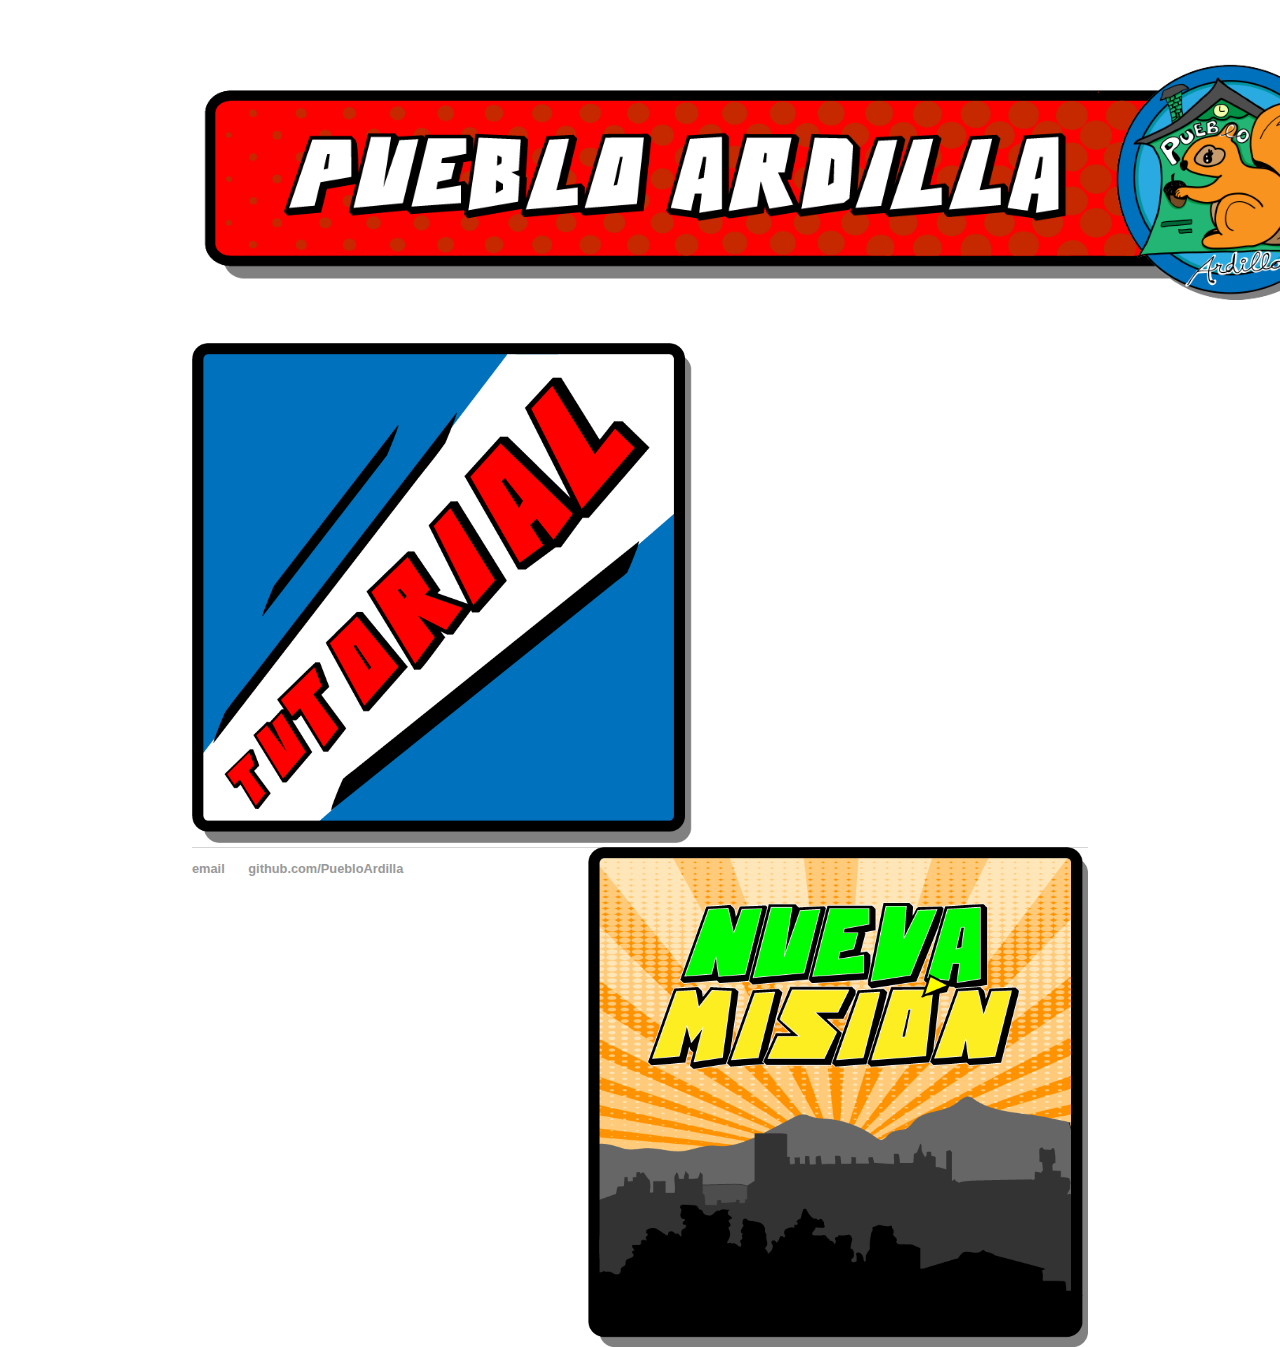
==== index.html @ eaf0de31 "Update index.html" ====
<!DOCTYPE html>
<html>
	<head>
		<title>Pueblo Ardilla</title>
		<link rel="stylesheet" type="text/css" href="/css/main.css">
	</head>
	<body>		
		<div class="container">
    		<div class="blurb">
        		<h1><img alt="Logo" src="img/banner ardilla.png" width="1200" height="240" onclick="alert('Hello World')"/></h1>
			<div>				
         			<img alt="tutorial" src="img/tutorial.png" width="500" height="500" onclick="alert('Hello World')"/>
				<img alt="nueva-mision" src="img/nueva-mision.png" width="500" height="500" IMG align="right" onclick="alert('Hello World')"/>
      				
			</div>	
    		</div><!-- /.blurb -->
		</div><!-- /.container -->
		<footer>
    		<ul>
        		<li><a href="mailto:patricia.ct89@gmail.com">email</a></li>
        		<li><a href="https://github.com/PuebloArdilla">github.com/PuebloArdilla</a></li>
		</ul>
		</footer>
	</body>
</html>
---- css/main.css ----
body {
    margin: 60px auto;
    width: 70%;
}
nav ul, footer ul {
    font-family:'Helvetica', 'Arial', 'Sans-Serif';
    padding: 0px;
    list-style: none;
    font-weight: bold;
}
nav ul li, footer ul li {
    display: inline;
    margin-right: 20px;
}
a {
    text-decoration: none;
    color: #999;
}
a:hover {
    text-decoration: underline;
}
h1 {
    font-size: 3em;
    font-family:'Helvetica', 'Arial', 'Sans-Serif';
}
p {
    font-size: 1.5em;
    line-height: 1.4em;
    color: #333;
}
footer {
    border-top: 1px solid #d5d5d5;
    font-size: .8em;
}

ul.posts { 
    margin: 20px auto 40px; 
    font-size: 1.5em;
}

ul.posts li {
    list-style: none;
}
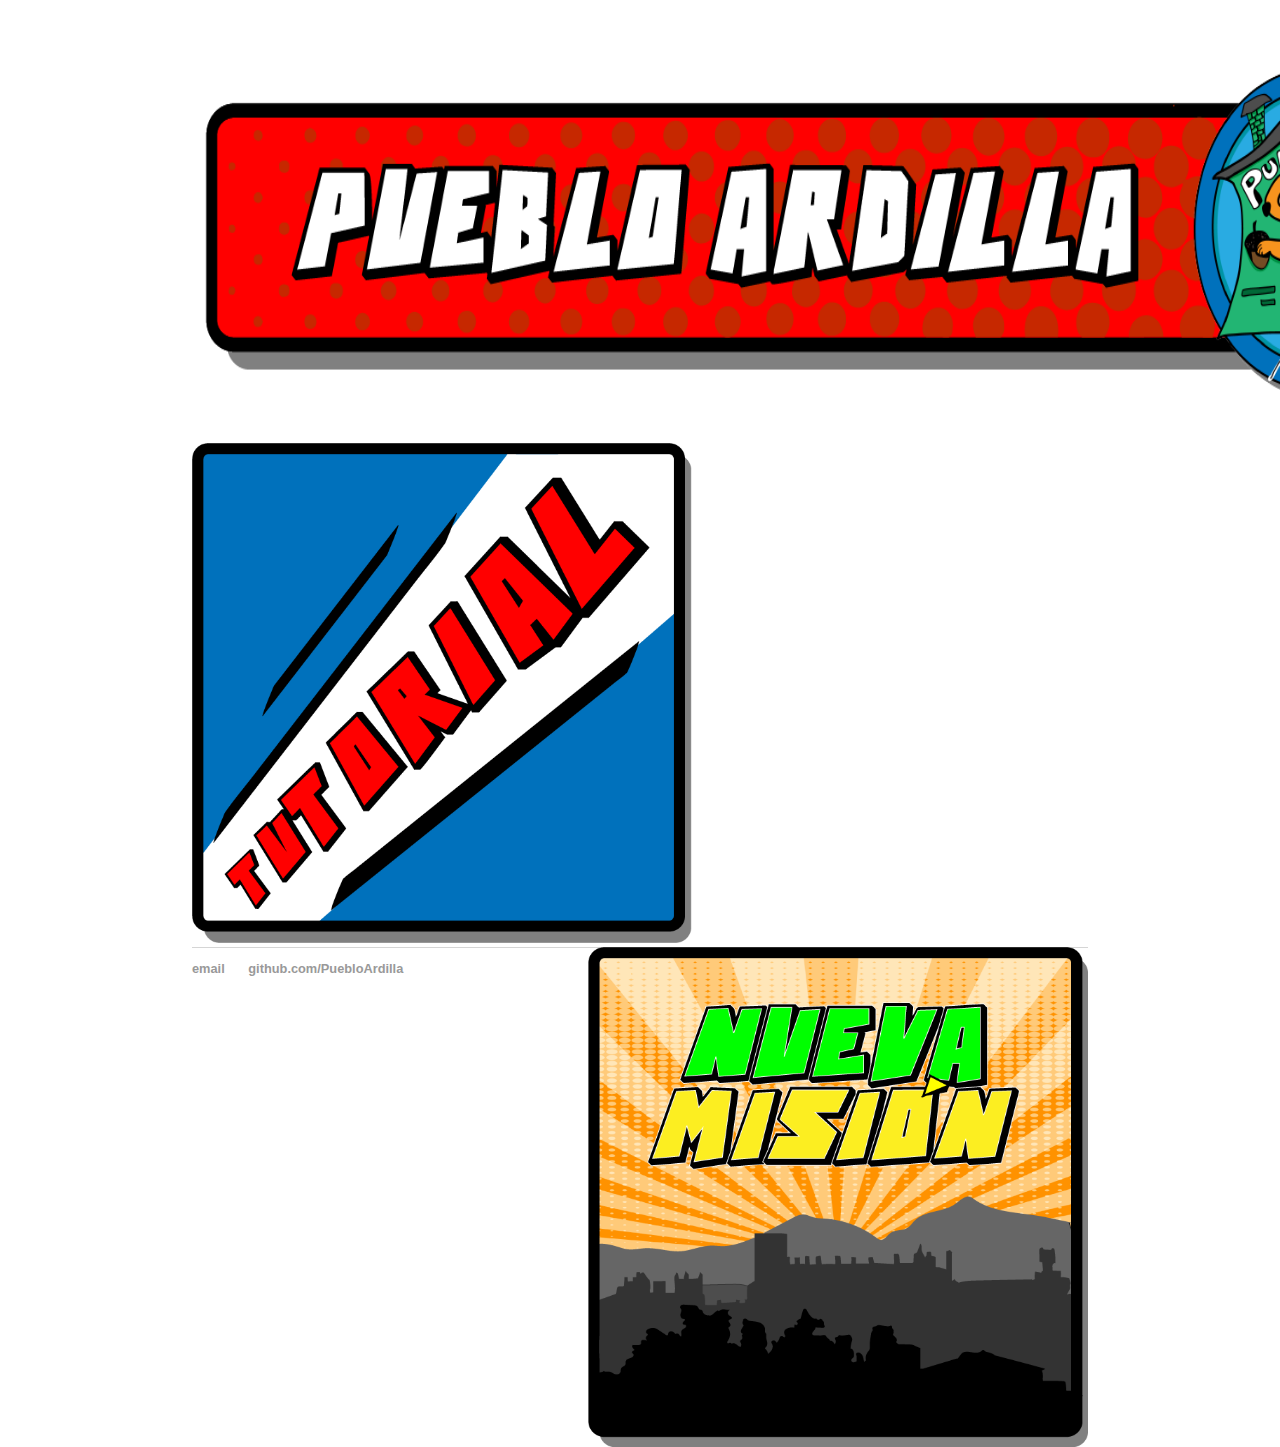
==== commit 47b78267: "Update index.html" ====
--- a/index.html
+++ b/index.html
@@ -7,7 +7,7 @@
 	<body>		
 		<div class="container">
     		<div class="blurb">
-        		<h1><img alt="Logo" src="img/banner ardilla.png" width="1200" height="240" onclick="alert('Hello World')"/></h1>
+        		<h1><img alt="Logo" src="img/banner ardilla.png" width="1300" height="340" onclick="alert('Hello World')"/></h1>
 			<div>				
          			<img alt="tutorial" src="img/tutorial.png" width="500" height="500" onclick="alert('Hello World')"/>
 				<img alt="nueva-mision" src="img/nueva-mision.png" width="500" height="500" IMG align="right" onclick="alert('Hello World')"/>
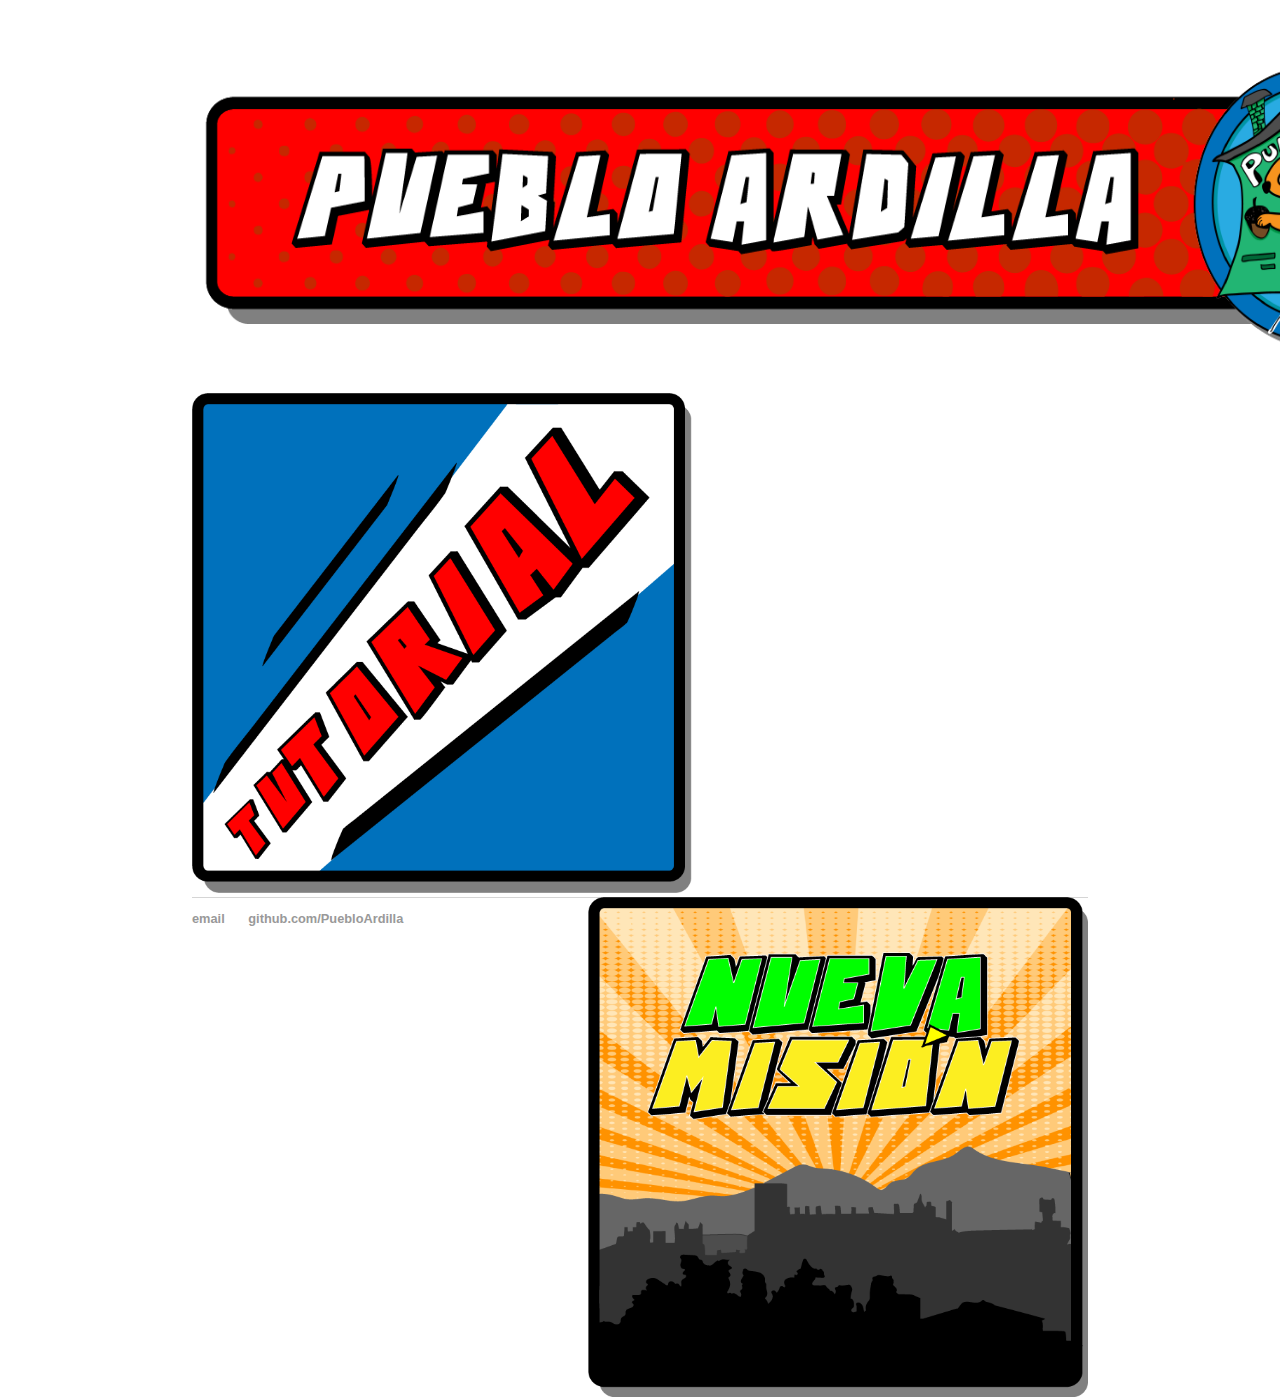
==== commit 18557396: "Update index.html" ====
--- a/index.html
+++ b/index.html
@@ -7,7 +7,7 @@
 	<body>		
 		<div class="container">
     		<div class="blurb">
-        		<h1><img alt="Logo" src="img/banner ardilla.png" width="1300" height="340" onclick="alert('Hello World')"/></h1>
+        		<h1><img alt="Logo" src="img/banner ardilla.png" width="1300" height="290" onclick="alert('Hello World')"/></h1>
 			<div>				
          			<img alt="tutorial" src="img/tutorial.png" width="500" height="500" onclick="alert('Hello World')"/>
 				<img alt="nueva-mision" src="img/nueva-mision.png" width="500" height="500" IMG align="right" onclick="alert('Hello World')"/>
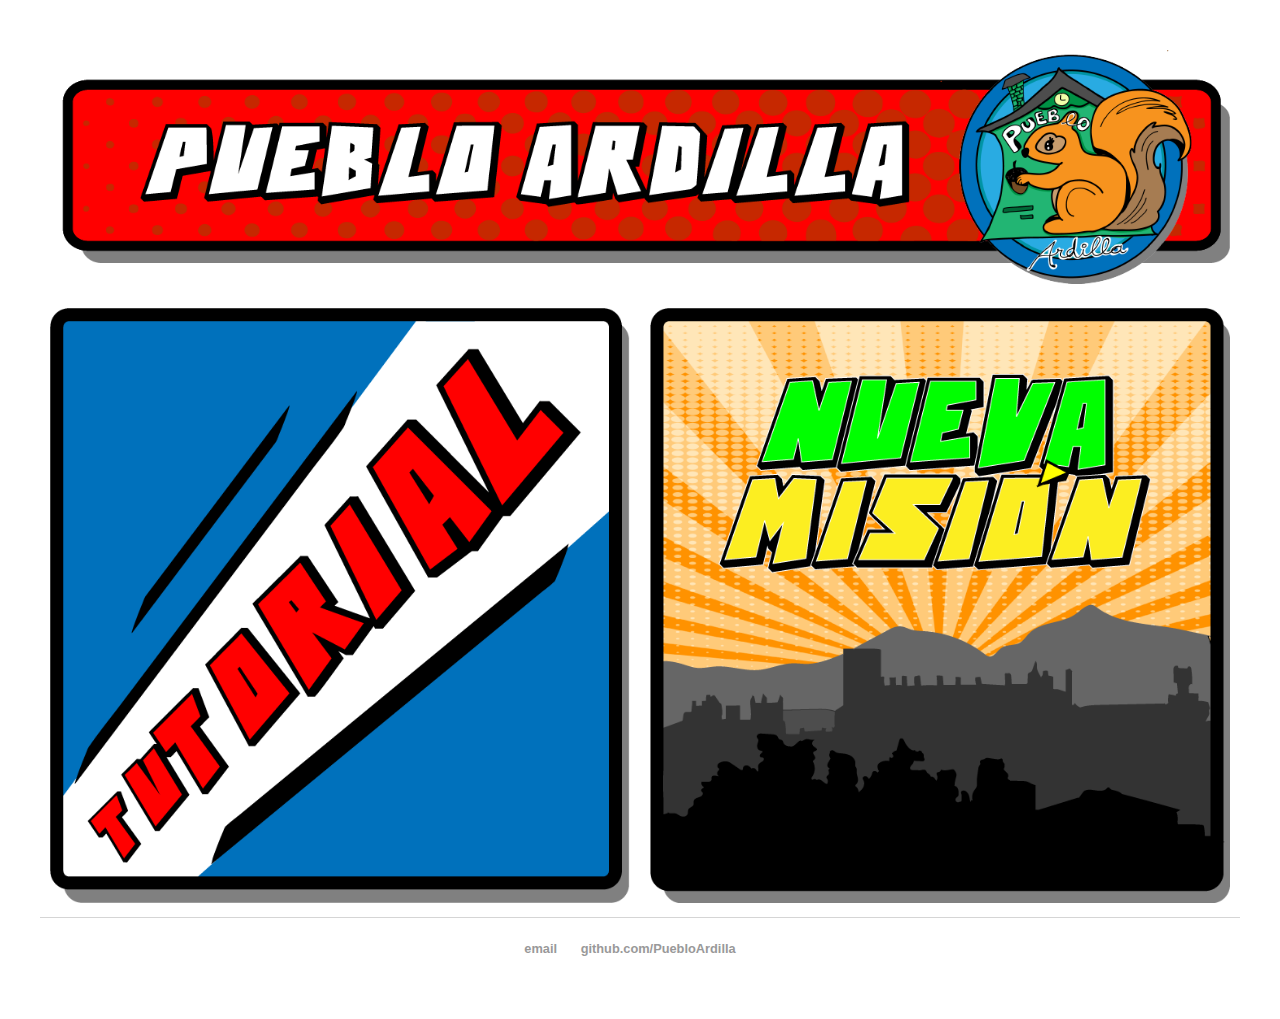
==== commit 4c5c263d: "Update index.html" ====
--- a/index.html
+++ b/index.html
@@ -1,25 +1,20 @@
 <!DOCTYPE html>
 <html>
-	<head>
-		<title>Pueblo Ardilla</title>
-		<link rel="stylesheet" type="text/css" href="/css/main.css">
-	</head>
-	<body>		
-		<div class="container">
-    		<div class="blurb">
-        		<h1><img alt="Logo" src="img/banner ardilla.png" width="1300" height="290" onclick="alert('Hello World')"/></h1>
-			<div>				
-         			<img alt="tutorial" src="img/tutorial.png" width="500" height="500" onclick="alert('Hello World')"/>
-				<img alt="nueva-mision" src="img/nueva-mision.png" width="500" height="500" IMG align="right" onclick="alert('Hello World')"/>
-      				
-			</div>	
-    		</div><!-- /.blurb -->
-		</div><!-- /.container -->
-		<footer>
-    		<ul>
-        		<li><a href="mailto:patricia.ct89@gmail.com">email</a></li>
-        		<li><a href="https://github.com/PuebloArdilla">github.com/PuebloArdilla</a></li>
-		</ul>
-		</footer>
-	</body>
+  <head>
+    <title>Pueblo Ardilla</title>
+    <link rel="stylesheet" type="text/css" href="/css/flexbox.css">
+  </head>
+  <body>
+    <div class="wrapper">
+      <header class="header"><img alt="Logo" src="img/banner ardilla.png"/></header>        
+        <aside class="aside aside-1"><img alt="tutorial" src="img/tutorial.png"/></aside>
+        <aside class="aside aside-2"><img alt="nueva-mision" src="img/nueva-mision.png"/></aside>
+        <footer class="footer">
+        <ul>
+        	<li><a href="mailto:patricia.ct89@gmail.com">email</a></li>
+        	<li><a href="https://github.com/PuebloArdilla">github.com/PuebloArdilla</a></li>
+	</ul>
+       </footer>
+    </div>
+  </body>
 </html>
--- a/css/flexbox.css
+++ b/css/flexbox.css
@@ -0,0 +1,70 @@
+.wrapper {
+  display: flex;  
+  flex-flow: row wrap;
+  font-weight: bold;
+  text-align: center;
+}
+
+.wrapper > * {
+  padding: 10px;
+  flex: 1 100%;
+}
+
+.main {
+  text-align: left;  
+}
+
+@media all and (min-width: 600px) {
+  .aside { flex: 1 0 0; }
+}
+
+@media all and (min-width: 800px) {
+  .main    { flex: 3 0px; }
+  .aside-1 { order: 1; } 
+  .main    { order: 2; }
+  .aside-2 { order: 3; }
+  .footer  { order: 4; }
+}
+
+body {
+  padding: 2em; 
+}
+
+img {  
+  max-width: 100%;  
+}
+footer {
+    border-top: 1px solid #d5d5d5;
+    font-size: .8em;
+}
+
+ul.posts { 
+    margin: 20px auto 40px; 
+    font-size: 1.5em;
+}
+
+ul.posts li {
+    list-style: none;
+}
+nav ul, footer ul {
+    font-family:'Helvetica', 'Arial', 'Sans-Serif';
+    padding: 0px;
+    list-style: none;
+    font-weight: bold;
+}
+nav ul li, footer ul li {
+    display: inline;
+    margin-right: 20px;
+}
+a {
+    text-decoration: none;
+    color: #999;
+}
+a:hover {
+    text-decoration: underline;
+}
+p {
+    font-size: 1.5em;
+    line-height: 1.4em;
+    color: #333;
+}
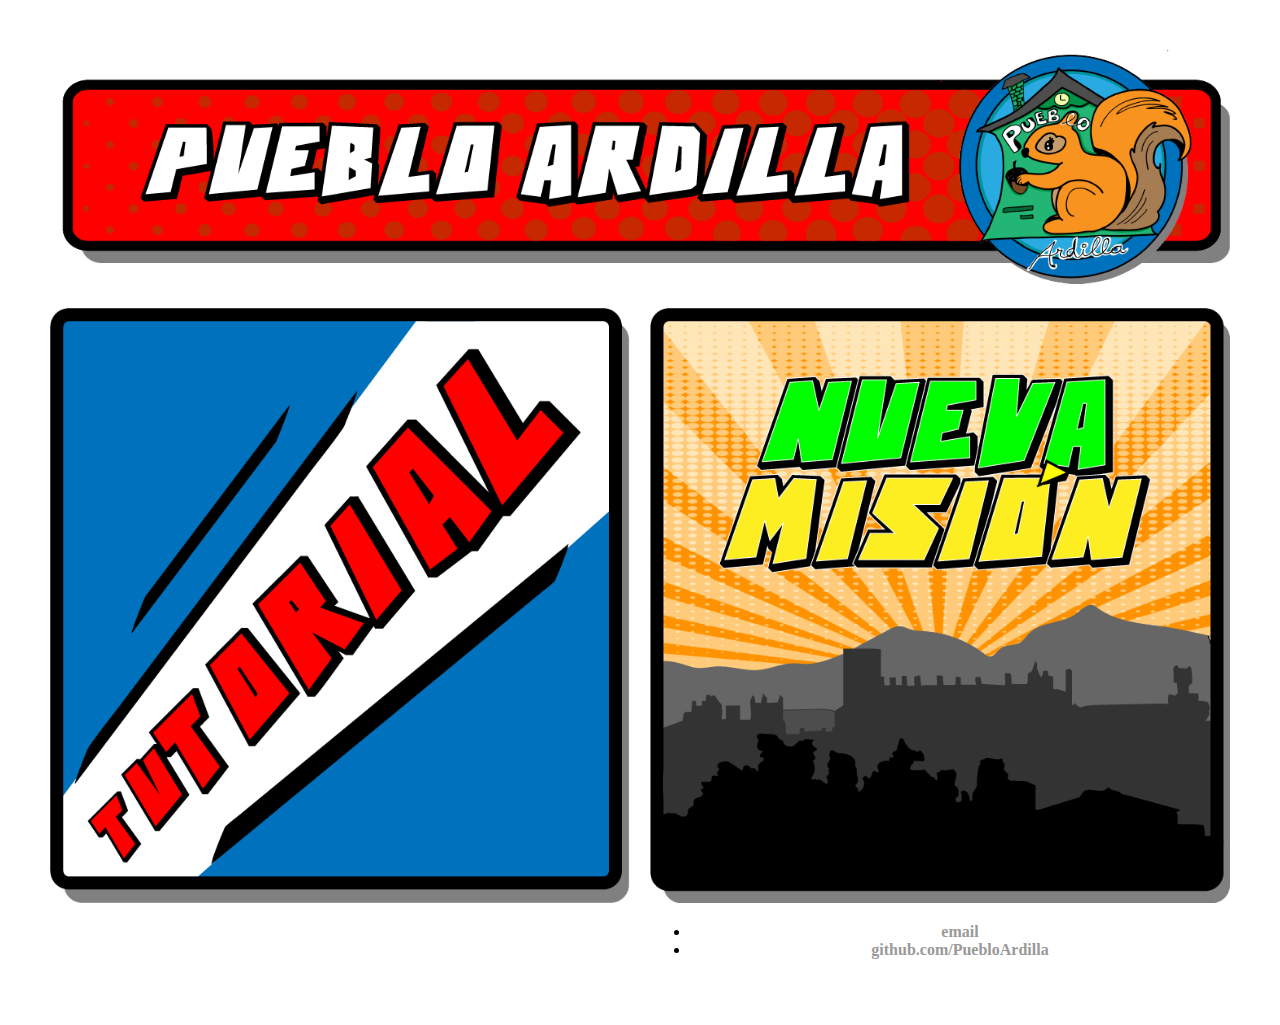
==== commit ceb4ea17: "randomNumber test" ====
--- a/index.html
+++ b/index.html
@@ -8,7 +8,7 @@
     <div class="wrapper">
       <header class="header"><img alt="Logo" src="img/banner ardilla.png"/></header>        
         <aside class="aside aside-1"><img alt="tutorial" src="img/tutorial.png"/></aside>
-        <aside class="aside aside-2"><img alt="nueva-mision" src="img/nueva-mision.png"/></aside>
+        <aside class="aside aside-2"><img alt="nueva-mision" src="img/nueva-mision.png" onclick="randomFunction()/></aside>
         <footer class="footer">
         <ul>
         	<li><a href="mailto:patricia.ct89@gmail.com">email</a></li>
@@ -18,3 +18,9 @@
     </div>
   </body>
 </html>
+<script>
+function randomFunction() {
+  var misionNumer = Math.floor(Math.random() * 10) + 1;
+  alert(misionNumer);
+}
+</script>
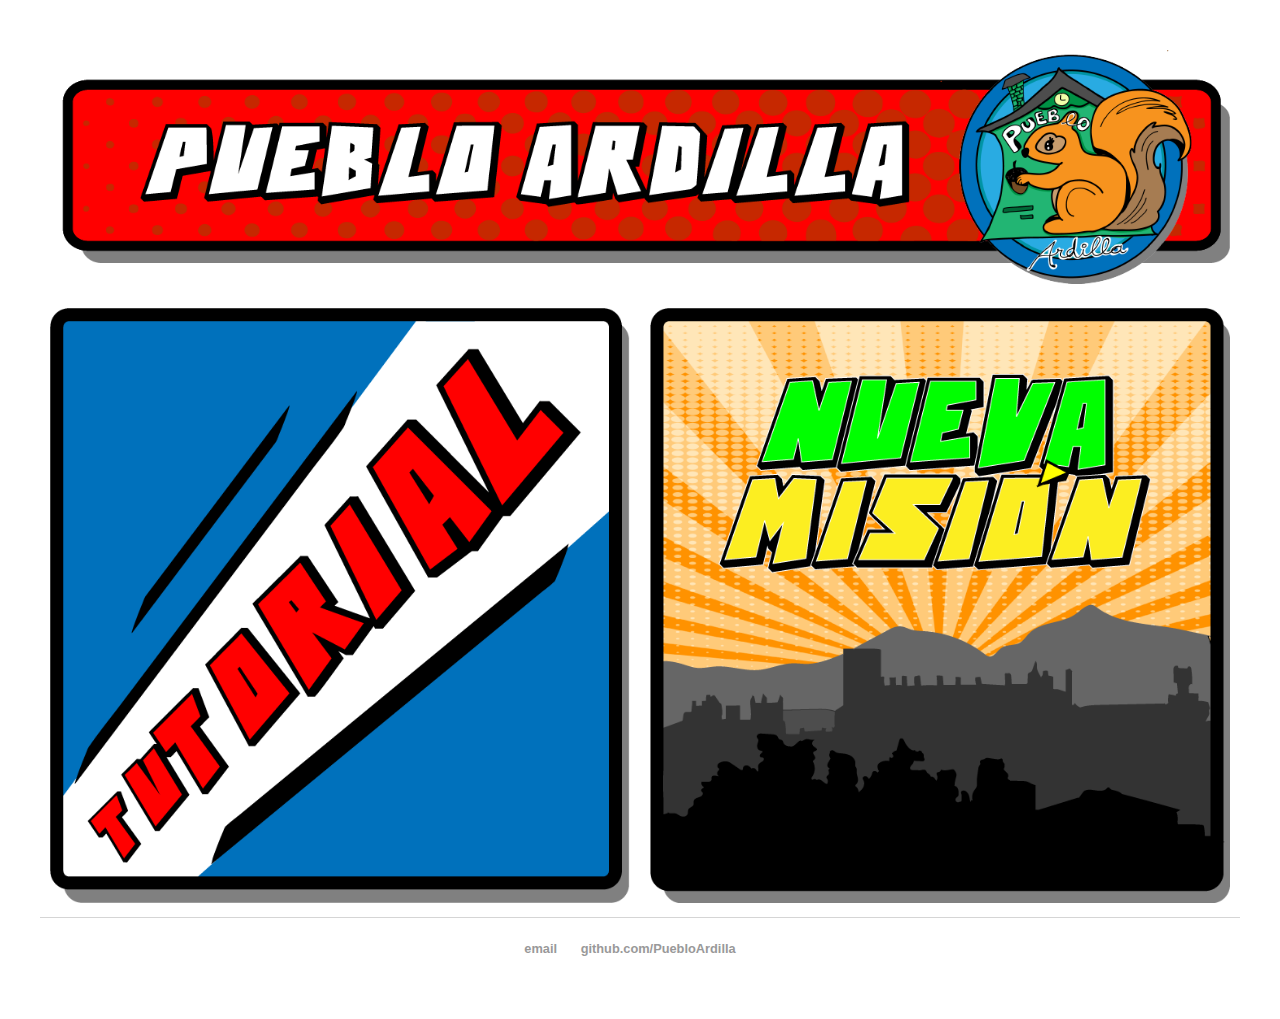
==== commit cb5ea2ba: "Update index.html" ====
--- a/index.html
+++ b/index.html
@@ -8,7 +8,7 @@
     <div class="wrapper">
       <header class="header"><img alt="Logo" src="img/banner ardilla.png"/></header>        
         <aside class="aside aside-1"><img alt="tutorial" src="img/tutorial.png"/></aside>
-        <aside class="aside aside-2"><img alt="nueva-mision" src="img/nueva-mision.png" onclick="randomFunction()/></aside>
+        <aside class="aside aside-2"><img alt="nueva-mision" src="img/nueva-mision.png" onclick="randomFunction()" /></aside>
         <footer class="footer">
         <ul>
         	<li><a href="mailto:patricia.ct89@gmail.com">email</a></li>
